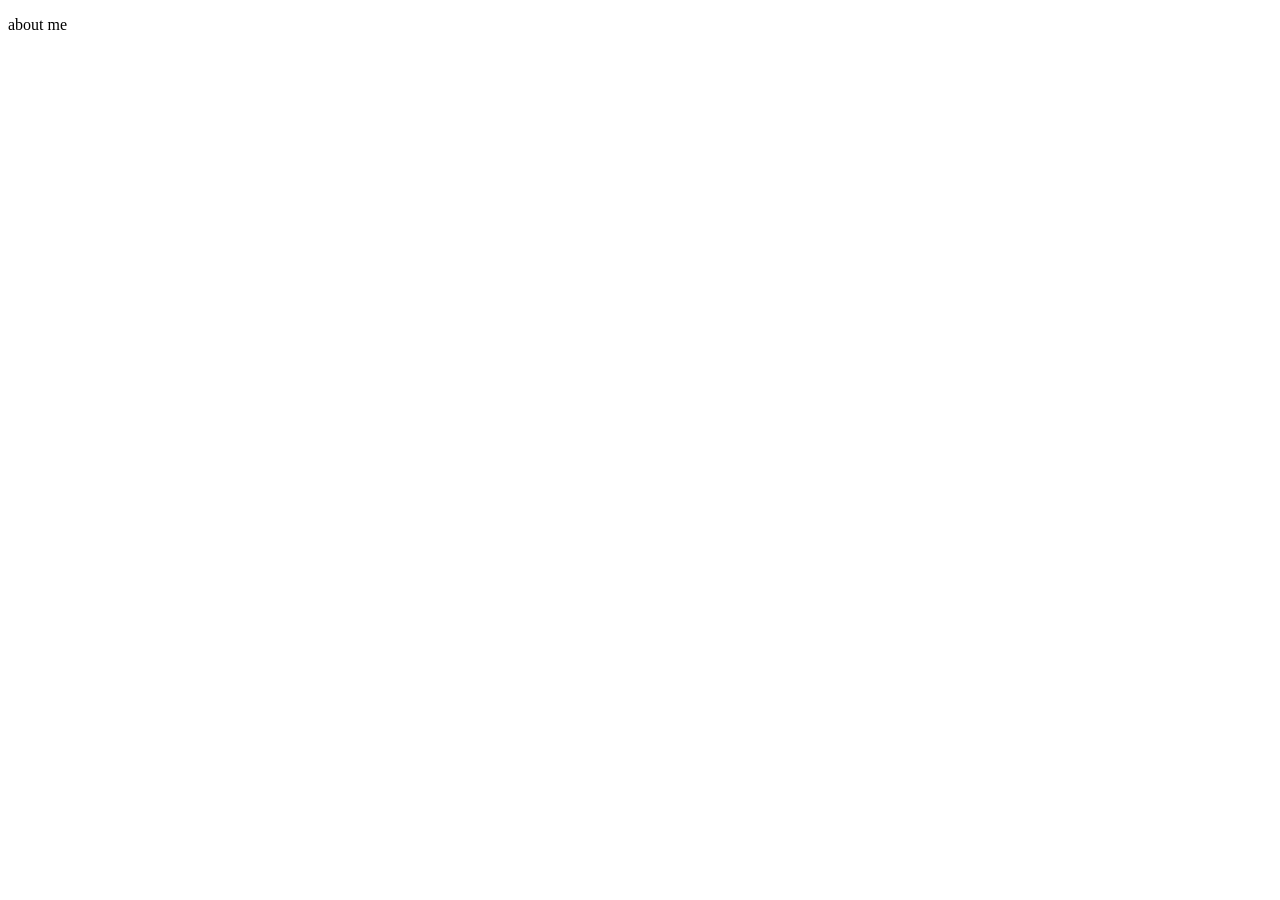
==== about.html @ bddcd04e "c" ====
<!DOCTYPE html>
<html lang="en">
<head>
    <meta charset="UTF-8">
    <meta name="viewport" content="width=device-width, initial-scale=1.0">
    <title>Document</title>
</head>
<body>
    <p>about me</p>
</body>
</html>
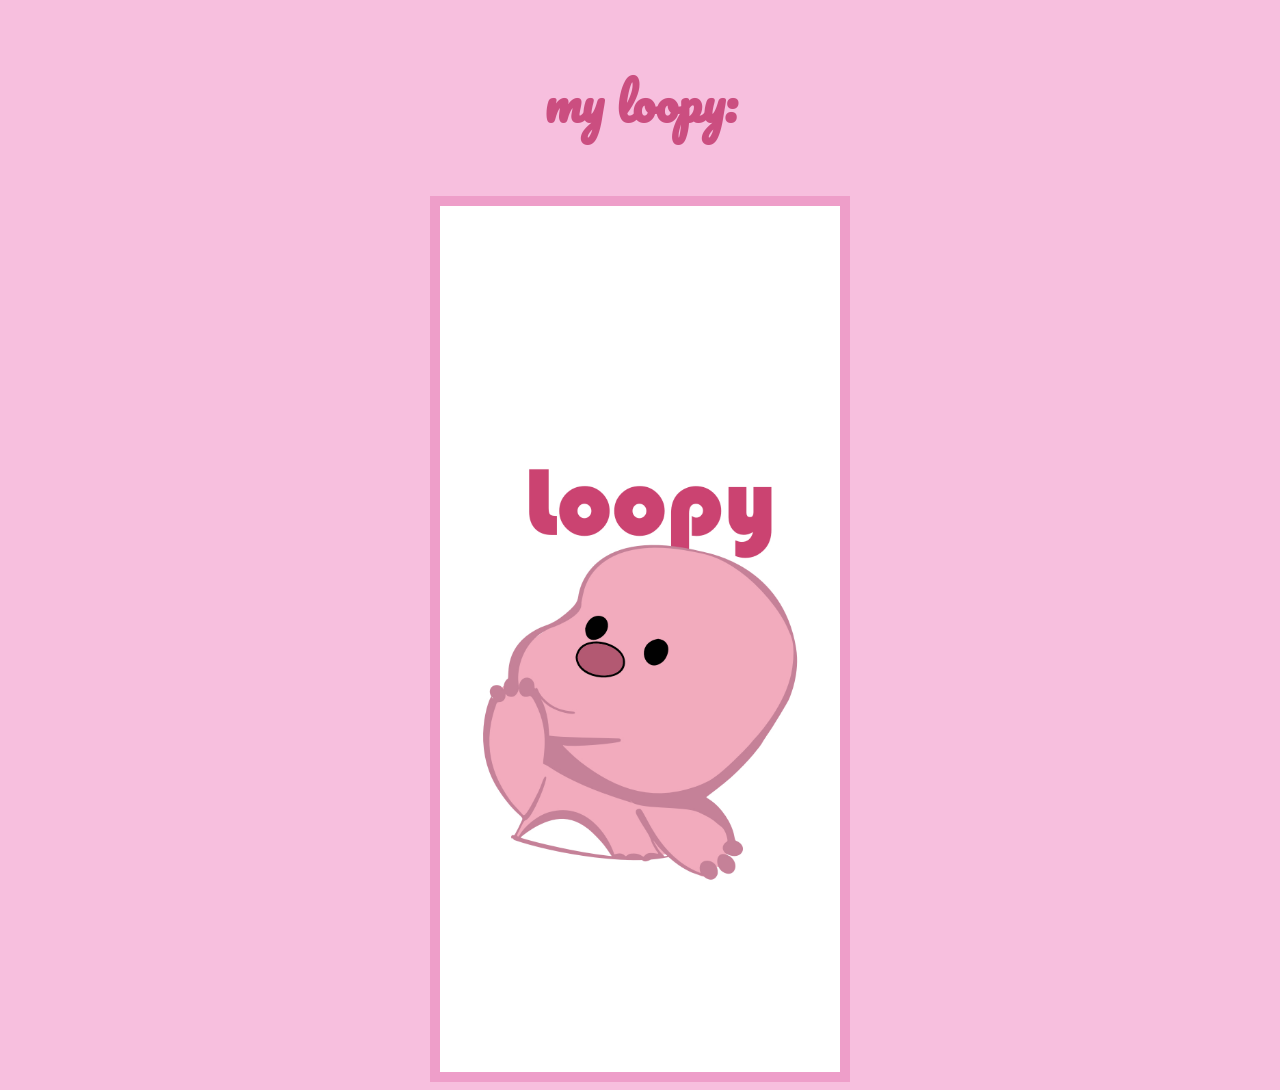
==== commit 05ceca3e: "update" ====
--- a/about.html
+++ b/about.html
@@ -4,8 +4,15 @@
     <meta charset="UTF-8">
     <meta name="viewport" content="width=device-width, initial-scale=1.0">
     <title>Document</title>
+    <link rel="stylesheet" href="./style.css">
 </head>
 <body>
-    <p>about me</p>
+    
+    <div id="container">
+        <p>my loopy:</p>
+    </div>
+     <div id="container">
+        <img id="loopy" src="./image/loopyfinal.jpg" alt="loopy">
+    </div>
 </body>
 </html>
--- a/style.css
+++ b/style.css
@@ -0,0 +1,42 @@
+body{
+    background-color: rgb(247, 191, 222);
+}
+
+
+
+.button{
+    width: 250px;
+    display: flex;
+    justify-content: center;
+}  
+
+p{
+
+    color:#cb4e80;
+    font-size: 50px;
+    font-weight: 600;
+    font-family: myfont;
+    display: flex;
+    justify-content: center;
+    
+}
+
+#loopy{
+    width: 400px;
+    opacity: 100%;
+    border:10px solid rgb(238, 158, 201);
+    
+}
+
+
+#container{
+    display: flex;
+    justify-content: center;
+}
+
+@font-face {
+    font-family: myfont;
+    src: url(./fonts/Pacifico-Regular.ttf);
+}
+
+
